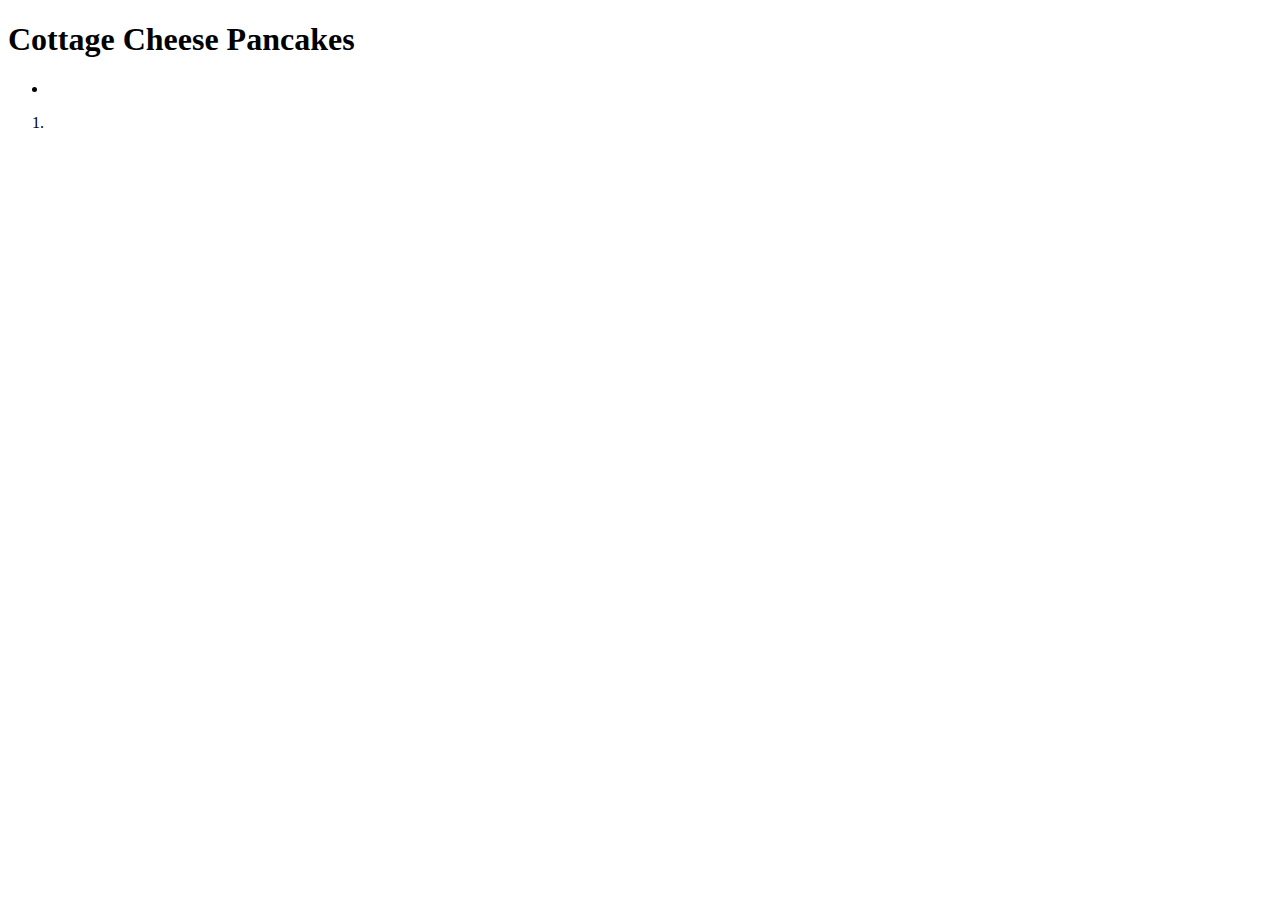
==== cottage-cheese-pancakes.html @ 9b87bb73 "Added recipe pages" ====
<!DOCTYPE html>
<html lang="en">
<head>
    <meta charset="UTF-8">
    <title>Cottage Cheese Pancakes</title>
</head>
<body>
    <h1>Cottage Cheese Pancakes</h1>
    <p>

    </p>

    <ul>
        <li></li>
    </ul>

    <ol>
        <li></li>
    </ol>
    
</body>
</html>
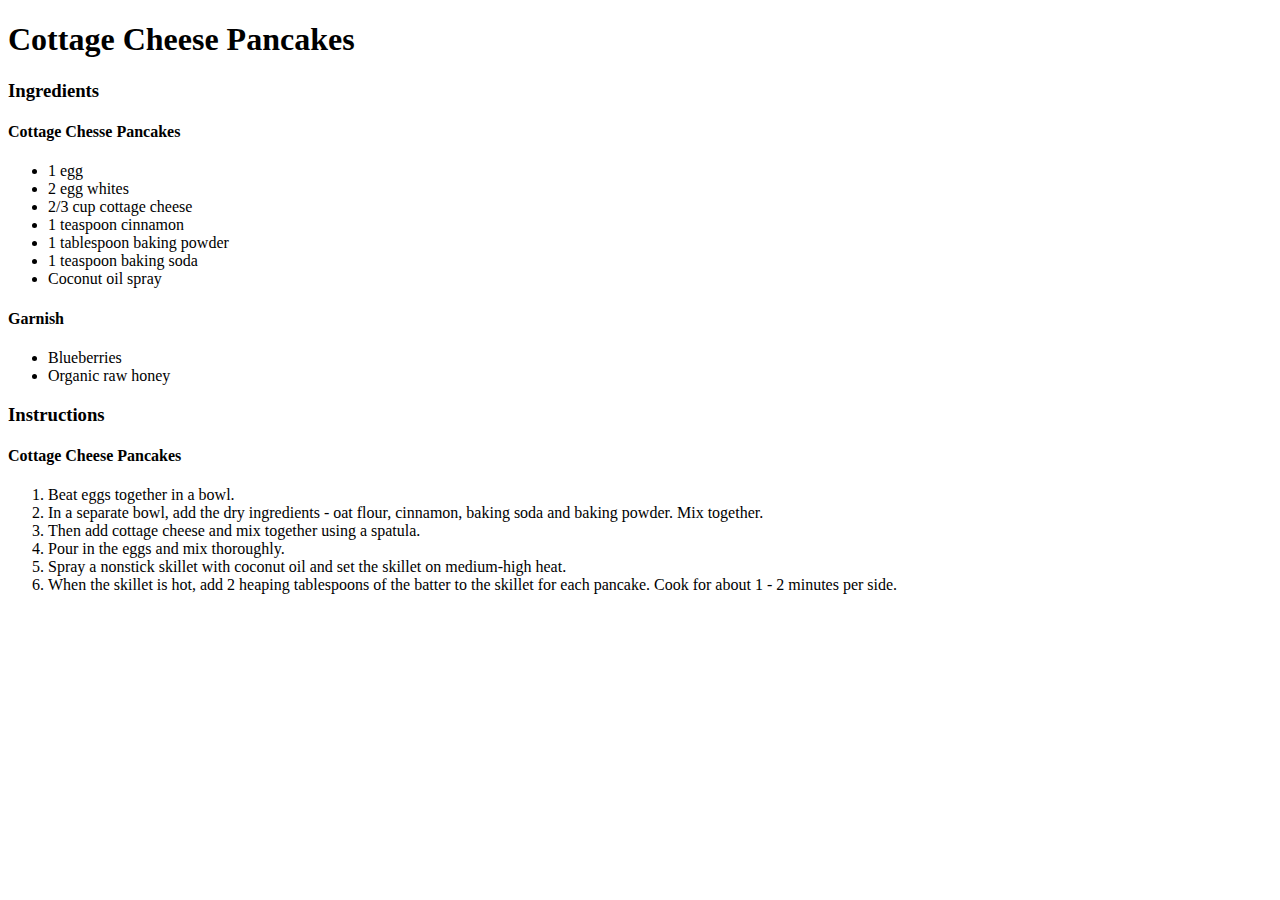
==== commit 853cdb02: "Added content" ====
--- a/cottage-cheese-pancakes.html
+++ b/cottage-cheese-pancakes.html
@@ -4,19 +4,36 @@
     <meta charset="UTF-8">
     <title>Cottage Cheese Pancakes</title>
 </head>
+
 <body>
     <h1>Cottage Cheese Pancakes</h1>
-    <p>
-
-    </p>
-
+    <h3>Ingredients</h3>
+    <h4>Cottage Chesse Pancakes</h4>
     <ul>
-        <li></li>
+        <li>1 egg</li>
+        <li>2 egg whites</li>
+        <li>2/3 cup cottage cheese</li>
+        <li>1 teaspoon cinnamon</li>
+        <li>1 tablespoon baking powder</li>
+        <li>1 teaspoon baking soda</li>
+        <li>Coconut oil spray</li>
     </ul>
 
+    <h4>Garnish</h4>
+    <ul>
+        <li>Blueberries</li>
+        <li>Organic raw honey</li>
+    </ul>
+    
+    <h3>Instructions</h3>
+    <h4>Cottage Cheese Pancakes</h4>
     <ol>
-        <li></li>
+        <li>Beat eggs together in a bowl.</li>
+        <li>In a separate bowl, add the dry ingredients - oat flour, cinnamon, baking soda and baking powder. Mix together.</li>
+        <li>Then add cottage cheese and mix together using a spatula.</li>
+        <li>Pour in the eggs and mix thoroughly.</li>
+        <li>Spray a nonstick skillet with coconut oil and set the skillet on medium-high heat.</li>
+        <li>When the skillet is hot, add 2 heaping tablespoons of the batter to the skillet for each pancake. Cook for about 1 - 2 minutes per side.</li>
     </ol>
-    
 </body>
 </html>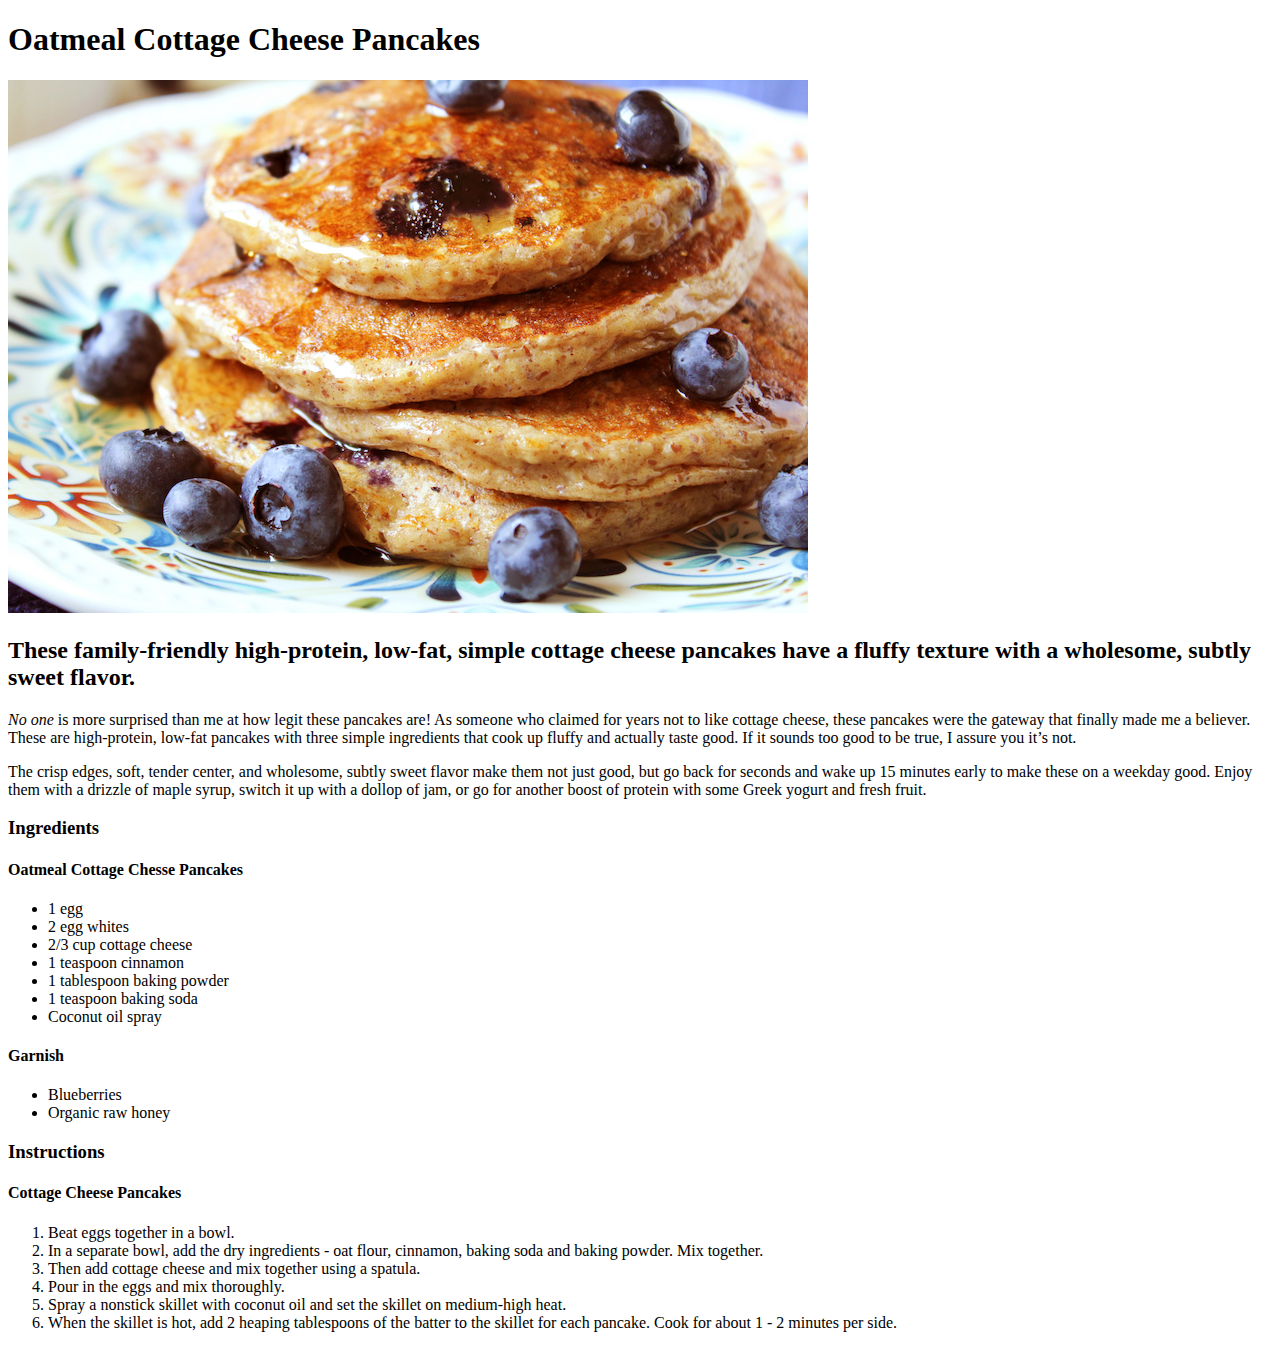
==== commit 1f1f65ae: "Updated recipe pages and linked from index" ====
--- a/cottage-cheese-pancakes.html
+++ b/cottage-cheese-pancakes.html
@@ -6,9 +6,13 @@
 </head>
 
 <body>
-    <h1>Cottage Cheese Pancakes</h1>
+    <h1>Oatmeal Cottage Cheese Pancakes</h1>
+    <img src="images/oatmeal-cottage-cheese-pancakes-018.jpg">
+    <h2>These family-friendly high-protein, low-fat, simple cottage cheese pancakes have a fluffy texture with a wholesome, subtly sweet flavor. </h2>
+    <p><em>No one</em> is more surprised than me at how legit these pancakes are! As someone who claimed for years not to like cottage cheese, these pancakes were the gateway that finally made me a believer. These are high-protein, low-fat pancakes with three simple ingredients that cook up fluffy and actually taste good. If it sounds too good to be true, I assure you it’s not.</p>
+    <p>The crisp edges, soft, tender center, and wholesome, subtly sweet flavor make them not just good, but go back for seconds and wake up 15 minutes early to make these on a weekday good. Enjoy them with a drizzle of maple syrup, switch it up with a dollop of jam, or go for another boost of protein with some Greek yogurt and fresh fruit.</p>
     <h3>Ingredients</h3>
-    <h4>Cottage Chesse Pancakes</h4>
+    <h4>Oatmeal Cottage Chesse Pancakes</h4>
     <ul>
         <li>1 egg</li>
         <li>2 egg whites</li>
